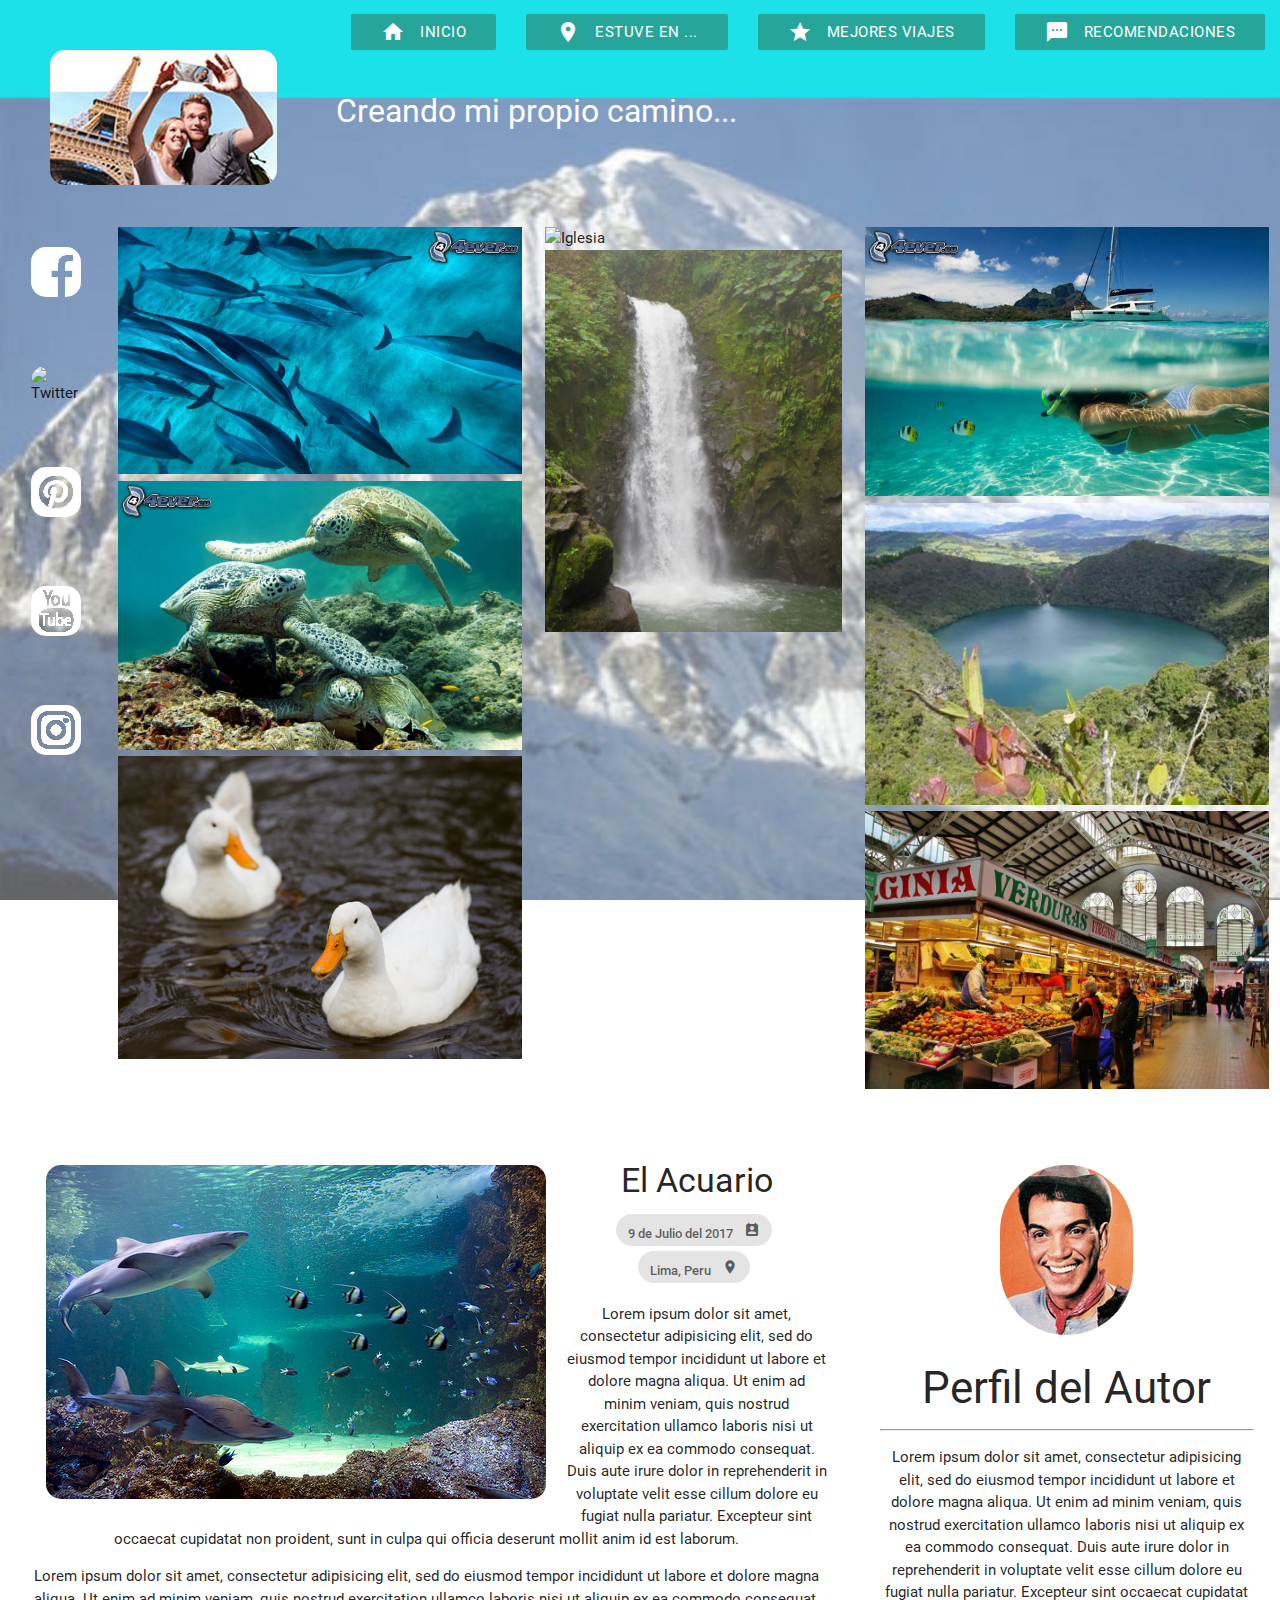
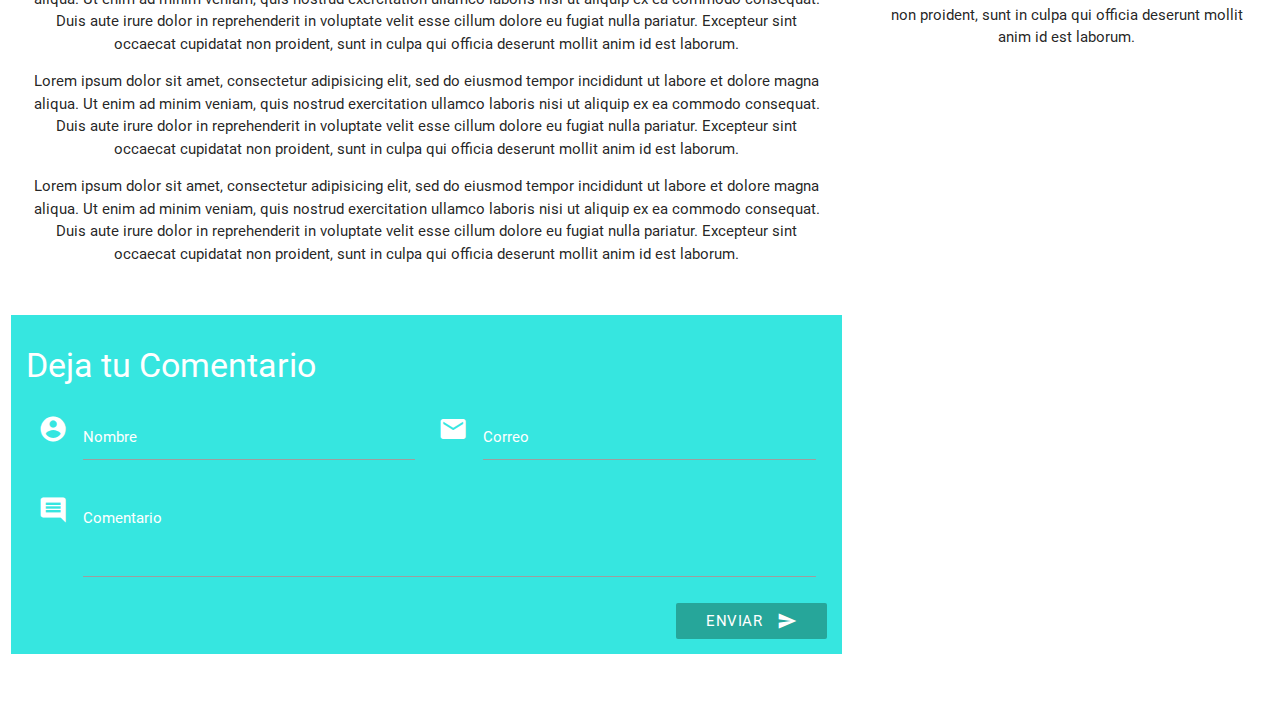
==== Materialize/index.html @ 7eaf291e "avanzado1" ====
<!DOCTYPE html>
<html>
  <head>
    <meta charset="utf-8">
    <title>Proyecto materialize</title>
    <!--Import Google Icon Font-->
<link href="https://fonts.googleapis.com/icon?family=Material+Icons" rel="stylesheet">
<!--Import materialize.css-->
<link type="text/css" rel="stylesheet" href="css/materialize.css"  media="screen,projection"/>
<link type="text/css" rel="stylesheet" href="css/estilos.css"  media="screen,projection"/>
<!--Let browser know website is optimized for mobile-->
<meta name="viewport" content="width=device-width, initial-scale=1.0"/>
  </head>
  <body>
<script type="text/javascript" src="https://code.jquery.com/jquery-2.1.1.min.js"></script>
<script type="text/javascript" src="js/materialize.min.js"></script>

<div class="row">
<nav class="nav-extended">
    <div class="nav-wrapper">
      <img  class="logo responsive-img" src="imagen/viaje.jpg" alt="Personas Viaje">
      <ul class="right hide-on-med-and-down ">
        <ul class="right hide-on-med-and-down">
          <li><a class="waves-effect waves-light btn">Inicio<i class="material-icons left">home</i></a></li>
          <li><a class="waves-effect waves-light btn">Estuve en ...<i class="material-icons left">place</i></a></li>
          <li><a class="waves-effect waves-light btn">Mejores Viajes<i class="material-icons left">star</i></a></li>
          <li><a class="waves-effect waves-light btn">Recomendaciones<i class="material-icons left">sms</i></a></li>
        </ul>
        <div class="nav-content">
          <span class="nav-title">Creando mi propio camino...</span>
        </div>
      </ul>
    </div>
  </nav>
  <div class="row">
    <div class="col s1 centrartexto">
      <ul>
        <li><img class="redondear responsive-img" src="imagen/facebook1.png" alt="Facebook"></li>
        <br>
        <li><img class="redondear responsive-img" src="imagen/twitter1.png" alt="Twitter"></li>
        <br>
        <li><img class="redondear responsive-img" src="imagen/pinterest1.png" alt="Pinterest"></li>
        <br>
        <li><img class="redondear responsive-img" src="imagen/youtube1.png" alt="YouTube"></li>
        <br>
        <li><img class="redondear responsive-img" src="imagen/instagram1.png" alt="Instagram"></li>
      </ul>
    </div>
    <div class="col s4">
      <ul>
        <li><img class="responsive-img" src="imagen/delfines.jpg" alt="Delfines"></li>
        <li><img class="responsive-img" src="imagen/tortugas.jpg" alt="Tortugas"></li>
        <li><img class="responsive-img" src="imagen/patos.jpg" alt="Patos"></li>
      </ul>
    </div>
    <div class="col s3">
      <ul>
        <li><img class="responsive-img" src="imagen/iglesia.jpg" alt="Iglesia"></li>
        <li><img class="responsive-img" src="imagen/cataratas.jpg" alt="Cataratas"></li>
      </ul>
    </div>
    <div class="col s4">
      <ul>
        <li><img class="responsive-img" src="imagen/nadar.jpg" alt="Nadar"></li>
        <li><img class="responsive-img" src="imagen/laguna.jpg" alt="Laguna"></li>
        <li><img class="responsive-img" src="imagen/mercado.jpg" alt="Mercado"></li>
      </ul>
    </div>
  </div>
<div class="row">
  <div class="col s8 ">
    <div class="row fondoblanco centrartexto  padding5">
        <img src="imagen/acuario.jpg" alt="Patos" class="floatimg redondear">
        <h4>El Acuario</h4>
        <div class="chip">
          9 de Julio del 2017
          <i class="material-icons chip2">perm_contact_calendar</i>
        </div>
        <div class="chip">
          Lima, Peru
          <i class="material-icons chip2">location_on</i>
        </div>
        <p>Lorem ipsum dolor sit amet, consectetur adipisicing elit, sed do eiusmod tempor incididunt ut labore et dolore magna aliqua. Ut enim ad minim veniam, quis nostrud exercitation ullamco laboris nisi ut aliquip ex ea commodo consequat. Duis aute irure dolor in reprehenderit in voluptate velit esse cillum dolore eu fugiat nulla pariatur. Excepteur sint occaecat cupidatat non proident, sunt in culpa qui officia deserunt mollit anim id est laborum.</p>
        <p>Lorem ipsum dolor sit amet, consectetur adipisicing elit, sed do eiusmod tempor incididunt ut labore et dolore magna aliqua. Ut enim ad minim veniam, quis nostrud exercitation ullamco laboris nisi ut aliquip ex ea commodo consequat. Duis aute irure dolor in reprehenderit in voluptate velit esse cillum dolore eu fugiat nulla pariatur. Excepteur sint occaecat cupidatat non proident, sunt in culpa qui officia deserunt mollit anim id est laborum.</p>
        <p>Lorem ipsum dolor sit amet, consectetur adipisicing elit, sed do eiusmod tempor incididunt ut labore et dolore magna aliqua. Ut enim ad minim veniam, quis nostrud exercitation ullamco laboris nisi ut aliquip ex ea commodo consequat. Duis aute irure dolor in reprehenderit in voluptate velit esse cillum dolore eu fugiat nulla pariatur. Excepteur sint occaecat cupidatat non proident, sunt in culpa qui officia deserunt mollit anim id est laborum.</p>
        <p>Lorem ipsum dolor sit amet, consectetur adipisicing elit, sed do eiusmod tempor incididunt ut labore et dolore magna aliqua. Ut enim ad minim veniam, quis nostrud exercitation ullamco laboris nisi ut aliquip ex ea commodo consequat. Duis aute irure dolor in reprehenderit in voluptate velit esse cillum dolore eu fugiat nulla pariatur. Excepteur sint occaecat cupidatat non proident, sunt in culpa qui officia deserunt mollit anim id est laborum.</p>
    </div>
    <div class="row fondoceleste padding5 letrasblancas">
      <h4>Deja tu Comentario</h4>
        <div class="input-field col s6">
          <i class="material-icons prefix">account_circle</i>
          <input id="icon_prefix" type="text" class="validate">
          <label for="icon_prefix" style="color:white">Nombre</label>
        </div>
        <div class="input-field col s6">
          <i class="material-icons prefix">email</i>
          <input id="email" type="email" class="validate">
          <label for="email" data-error="wrong" data-success="right" style="color:white">Correo</label>
        </div>
        <div class="input-field col s12">
          <i class="material-icons prefix">comment</i>
          <textarea id="textarea1" class="materialize-textarea"></textarea>
          <label for="textarea1" style="color:white">Comentario</label>
        </div>
        <button class="btn waves-effect waves-light right" type="submit" name="action">Enviar
          <i class="material-icons right">send</i>
        </button>
    </div>
  </div>
  <div class="col s4">
    <div class="centrartexto fondoblanco padding5">
      <img class="autor" src="imagen/cantinflas.jpg" alt="Cantinflas">
      <h3>Perfil del Autor</h3><hr>
    <p>Lorem ipsum dolor sit amet, consectetur adipisicing elit, sed do eiusmod tempor incididunt ut labore et dolore magna aliqua. Ut enim ad minim veniam, quis nostrud exercitation ullamco laboris nisi ut aliquip ex ea commodo consequat. Duis aute irure dolor in reprehenderit in voluptate velit esse cillum dolore eu fugiat nulla pariatur. Excepteur sint occaecat cupidatat non proident, sunt in culpa qui officia deserunt mollit anim id est laborum.</p>
    </div>
  </div>
</div>
</div>
  </body>
</html>
---- Materialize/css/estilos.css ----
body{
  background-image: url("../imagen/huascaran.jpg");
  background-size: 100% 100%;
  background-attachment: fixed;/*para que sea estático*/
  background-position: top right;/*arriba a la derecha*/
  background-repeat: no-repeat;/*que no se repita el fondo*/
}
.redondear{
  border-radius: 15px;
  -moz-border-radius: 15px;
  -webkit-border-radius: 15px;
  margin: 20px;
}
.redessociales{
  margin-left: 25%;
}
.logo{
  margin-top: 50px;
  margin-left: 50px;
  border-radius: 15px;
  -moz-border-radius: 15px;
  -webkit-border-radius: 15px;
}
.fondoblanco{
  background-color: white;
}
.fondoceleste{
  background-color: #36E6E0;
}
.floatimg{
  float: left;
}
.autor{
  border-radius: 150px;
  -moz-border-radius: 150px;
  -webkit-border-radius: 150px;
  margin-top: 20px;
}
.centrartexto{
  text-align: center;
}
.chip2{
  font-size: 16px;
  line-height: 32px;
  padding-left: 8px;
}
.padding5{
  padding: 15px;
}
.letrasblancas{
  color: white !important;
}
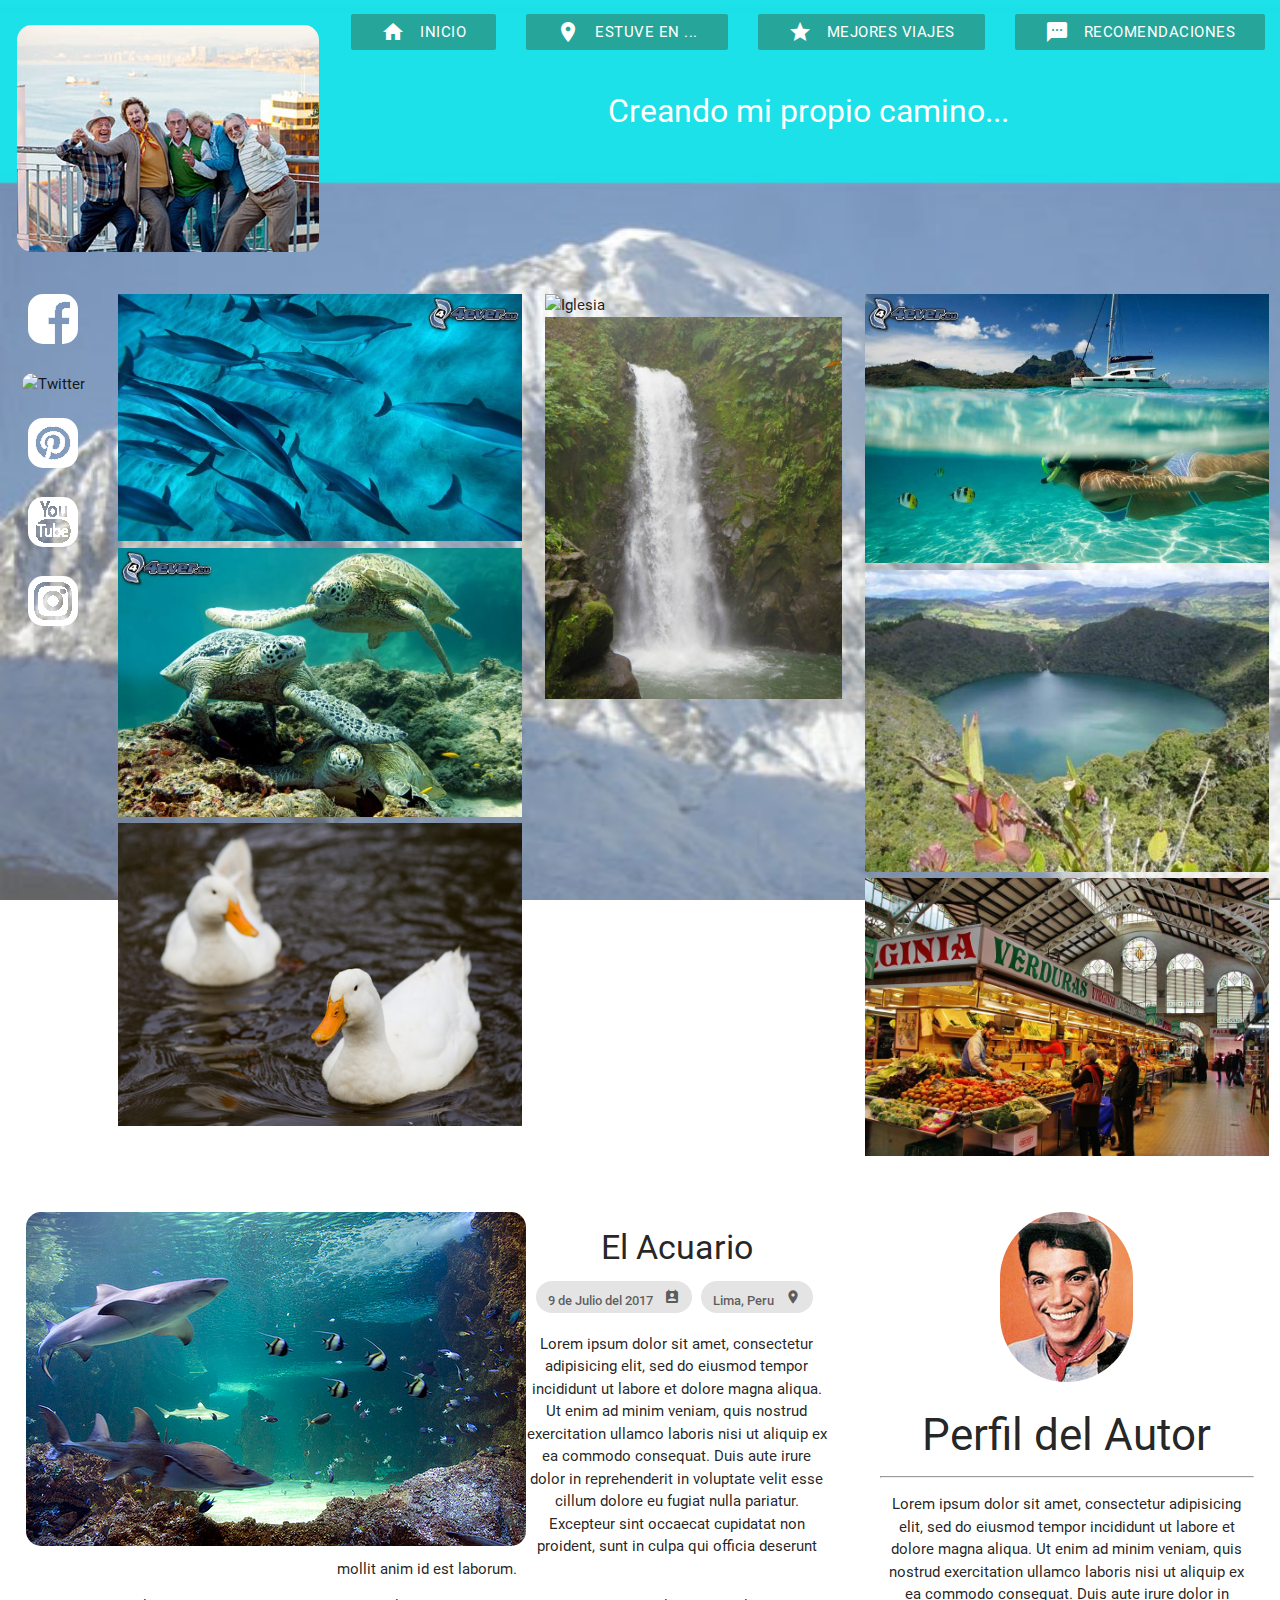
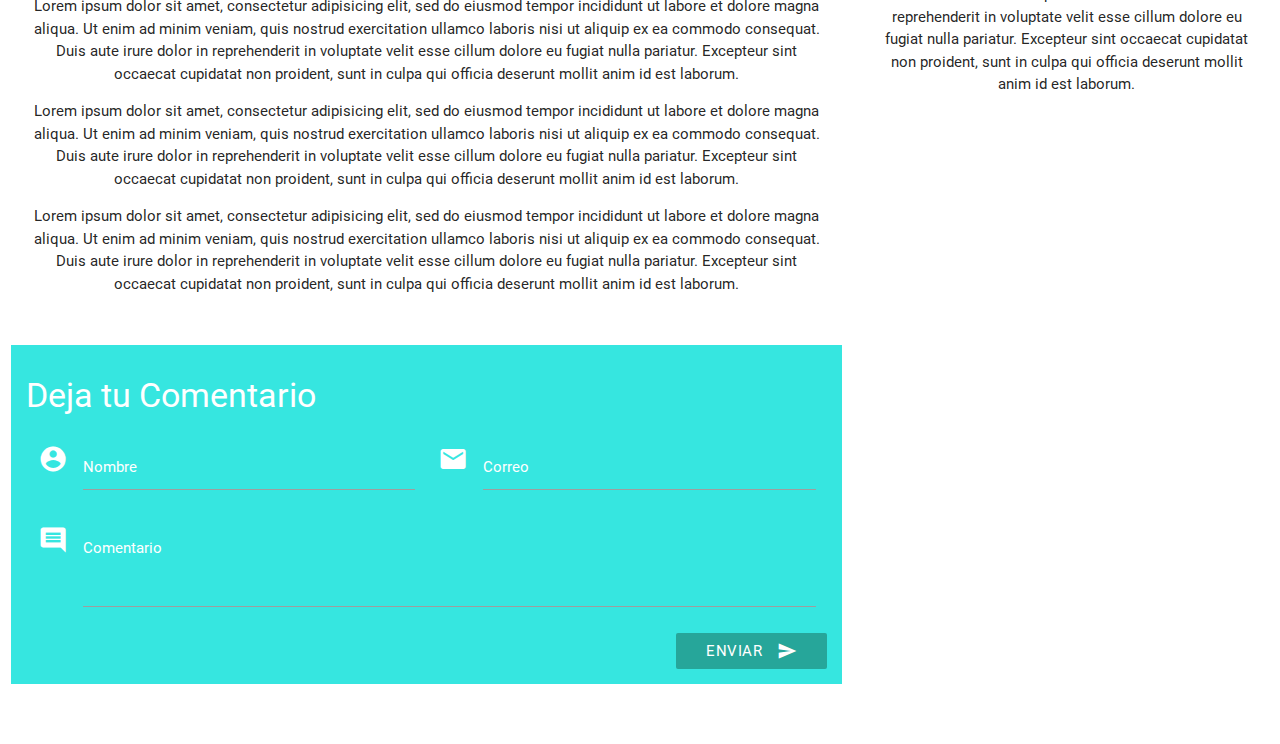
==== commit 1993be56: "Terminado Materialize" ====
--- a/Materialize/index.html
+++ b/Materialize/index.html
@@ -16,24 +16,43 @@
 <script type="text/javascript" src="js/materialize.min.js"></script>
 
 <div class="row">
-<nav class="nav-extended">
+<nav class="nav-extended right hide-on-med-and-down centrartexto">
     <div class="nav-wrapper">
       <img  class="logo responsive-img" src="imagen/viaje.jpg" alt="Personas Viaje">
-      <ul class="right hide-on-med-and-down ">
-        <ul class="right hide-on-med-and-down">
+      <ul class="right">
+        <ul class="right">
           <li><a class="waves-effect waves-light btn">Inicio<i class="material-icons left">home</i></a></li>
           <li><a class="waves-effect waves-light btn">Estuve en ...<i class="material-icons left">place</i></a></li>
           <li><a class="waves-effect waves-light btn">Mejores Viajes<i class="material-icons left">star</i></a></li>
           <li><a class="waves-effect waves-light btn">Recomendaciones<i class="material-icons left">sms</i></a></li>
         </ul>
         <div class="nav-content">
+          <div class="espacio"></div>
           <span class="nav-title">Creando mi propio camino...</span>
         </div>
       </ul>
     </div>
   </nav>
+  <nav class="nav-extended hide-on-large-only centrartexto">
+      <div class="nav-wrapper">
+        <div class="col s4">
+          <img  class="logo responsive-img" src="imagen/viaje.jpg" alt="Personas Viaje">
+        </div>
+        <div class="col s8">
+
+            <ul class="right">
+              <li><a class="waves-effect waves-light btn"><i class="material-icons left">home</i></a></li>
+              <li><a class="waves-effect waves-light btn"><i class="material-icons left">place</i></a></li>
+              <li><a class="waves-effect waves-light btn"><i class="material-icons left">star</i></a></li>
+              <li><a class="waves-effect waves-light btn"><i class="material-icons left">sms</i></a></li>
+            </ul>
+
+        </div>
+        <span class="nav-title">Creando mi propio camino...</span>
+      </div>
+    </nav>
   <div class="row">
-    <div class="col s1 centrartexto">
+    <div class="col l1 centrartexto hide-on-med-and-down">
       <ul>
         <li><img class="redondear responsive-img" src="imagen/facebook1.png" alt="Facebook"></li>
         <br>
@@ -46,20 +65,20 @@
         <li><img class="redondear responsive-img" src="imagen/instagram1.png" alt="Instagram"></li>
       </ul>
     </div>
-    <div class="col s4">
+    <div class="col s12 l4">
       <ul>
         <li><img class="responsive-img" src="imagen/delfines.jpg" alt="Delfines"></li>
         <li><img class="responsive-img" src="imagen/tortugas.jpg" alt="Tortugas"></li>
         <li><img class="responsive-img" src="imagen/patos.jpg" alt="Patos"></li>
       </ul>
     </div>
-    <div class="col s3">
+    <div class="col s12 l3">
       <ul>
         <li><img class="responsive-img" src="imagen/iglesia.jpg" alt="Iglesia"></li>
         <li><img class="responsive-img" src="imagen/cataratas.jpg" alt="Cataratas"></li>
       </ul>
     </div>
-    <div class="col s4">
+    <div class="col s12 l4">
       <ul>
         <li><img class="responsive-img" src="imagen/nadar.jpg" alt="Nadar"></li>
         <li><img class="responsive-img" src="imagen/laguna.jpg" alt="Laguna"></li>
@@ -68,9 +87,9 @@
     </div>
   </div>
 <div class="row">
-  <div class="col s8 ">
+  <div class="col s12 l8">
     <div class="row fondoblanco centrartexto  padding5">
-        <img src="imagen/acuario.jpg" alt="Patos" class="floatimg redondear">
+        <img src="imagen/acuario.jpg" alt="Acuario" class="floatimg redondear responsive-img">
         <h4>El Acuario</h4>
         <div class="chip">
           9 de Julio del 2017
@@ -107,9 +126,9 @@
         </button>
     </div>
   </div>
-  <div class="col s4">
+  <div class="col s12 l4">
     <div class="centrartexto fondoblanco padding5">
-      <img class="autor" src="imagen/cantinflas.jpg" alt="Cantinflas">
+      <img class="autor responsive-img" src="imagen/cantinflas.jpg" alt="Cantinflas">
       <h3>Perfil del Autor</h3><hr>
     <p>Lorem ipsum dolor sit amet, consectetur adipisicing elit, sed do eiusmod tempor incididunt ut labore et dolore magna aliqua. Ut enim ad minim veniam, quis nostrud exercitation ullamco laboris nisi ut aliquip ex ea commodo consequat. Duis aute irure dolor in reprehenderit in voluptate velit esse cillum dolore eu fugiat nulla pariatur. Excepteur sint occaecat cupidatat non proident, sunt in culpa qui officia deserunt mollit anim id est laborum.</p>
     </div>
--- a/Materialize/css/estilos.css
+++ b/Materialize/css/estilos.css
@@ -9,14 +9,13 @@
   border-radius: 15px;
   -moz-border-radius: 15px;
   -webkit-border-radius: 15px;
-  margin: 20px;
+  /*margin: 20px;*/
 }
 .redessociales{
   margin-left: 25%;
 }
 .logo{
-  margin-top: 50px;
-  margin-left: 50px;
+  margin-top: 25px;
   border-radius: 15px;
   -moz-border-radius: 15px;
   -webkit-border-radius: 15px;
@@ -34,7 +33,7 @@
   border-radius: 150px;
   -moz-border-radius: 150px;
   -webkit-border-radius: 150px;
-  margin-top: 20px;
+  /*margin-top: 20px;*/
 }
 .centrartexto{
   text-align: center;
@@ -48,5 +47,8 @@
   padding: 15px;
 }
 .letrasblancas{
-  color: white !important;
+  color: white;
 }
+.espacio{
+  height: 50px;
+}
